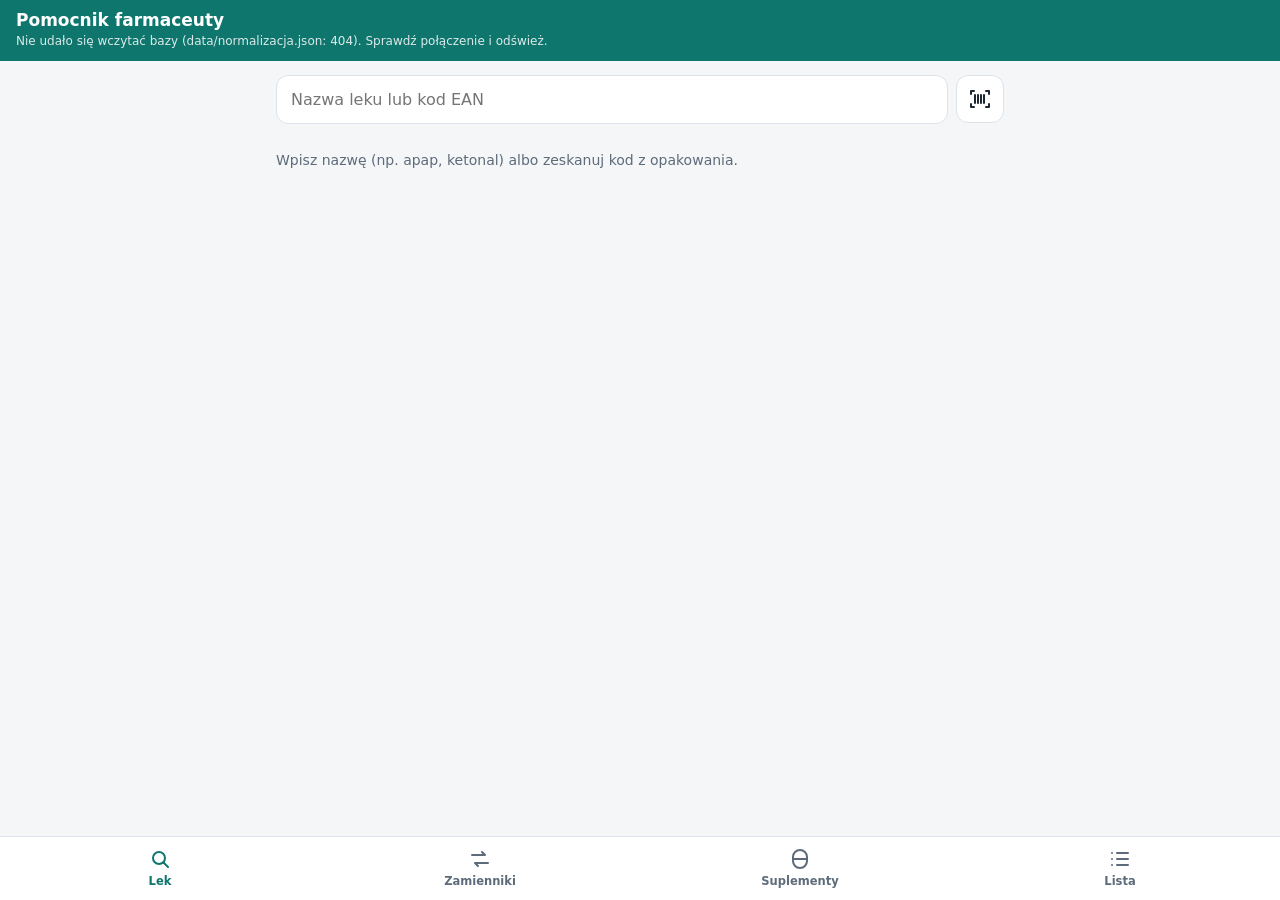
==== pwa/src/index.html @ 54d3b90e "Pomocnik farmaceuty: wersja na komputer i na telefon (PWA) Wyszukiwanie leków z Rejestru Produktów L" ====
<!doctype html>
<html lang="pl">
<head>
  <meta charset="utf-8">
  <meta name="viewport" content="width=device-width, initial-scale=1, viewport-fit=cover">
  <meta name="theme-color" content="#0f766e">
  <meta name="description" content="Wyszukiwarka leków, zamienników i interakcji – działa offline.">
  <meta name="apple-mobile-web-app-capable" content="yes">
  <meta name="apple-mobile-web-app-title" content="Farmaceuta">
  <title>Pomocnik farmaceuty</title>
  <link rel="manifest" href="manifest.webmanifest">
  <link rel="icon" href="icon-192.png">
  <link rel="apple-touch-icon" href="icon-192.png">
  <link rel="stylesheet" href="style.css">
</head>
<body>
  <header class="top">
    <div>
      <h1>Pomocnik farmaceuty</h1>
      <p class="status" id="status">Wczytywanie bazy leków…</p>
    </div>
  </header>
  <div class="banner hidden" id="update-banner">
    Dostępna nowa wersja bazy leków.
    <button type="button" class="btn btn-small btn-primary" id="update-btn">Odśwież</button>
  </div>

  <main id="main">
    <!-- Wyszukaj lek -->
    <section class="panel" id="panel-lek">
      <div class="search-row">
        <input id="product-q" type="search" inputmode="search" autocomplete="off"
               placeholder="Nazwa leku lub kod EAN" aria-label="Nazwa leku lub kod EAN">
        <button type="button" class="icon-btn" id="scan-btn" aria-label="Skanuj kod aparatem" title="Skanuj kod">
          <svg viewBox="0 0 24 24" aria-hidden="true"><path d="M3 7V4h3M18 4h3v3M21 17v3h-3M6 20H3v-3M7 8v8M10 8v8M13 8v8M16 8v8"/></svg>
        </button>
      </div>
      <ul class="results" id="product-results"></ul>
      <p class="empty" id="product-hint">Wpisz nazwę (np. apap, ketonal) albo zeskanuj kod z opakowania.</p>
    </section>

    <!-- Zamienniki -->
    <section class="panel hidden" id="panel-zamienniki">
      <div class="picker">
        <input id="substance-q" type="search" autocomplete="off" placeholder="Substancja czynna (np. amlodypina)"
               aria-label="Substancja czynna">
        <ul class="suggestions hidden" id="substance-suggestions"></ul>
      </div>
      <div class="chips" id="substance-chips"></div>
      <details class="filters hidden" id="eq-filters" open>
        <summary>Filtry</summary>
        <label>Moc odniesienia <select id="f-strength"></select></label>
        <label>Postać <select id="f-form"></select></label>
        <label>Droga podania <select id="f-route"></select></label>
        <label class="check"><input type="checkbox" id="f-combos"> pokaż też preparaty złożone</label>
      </details>
      <div id="eq-results"></div>
    </section>

    <!-- Suplementy -->
    <section class="panel hidden" id="panel-suplementy">
      <input id="supplement-q" type="search" autocomplete="off" placeholder="Składnik (np. magnez, D3, miłorząb)"
             aria-label="Składnik suplementu">
      <p class="hint">Wybierz składnik z etykiety suplementu. Witaminy i minerały zarejestrowane jako leki (np. Vigantol) znajdziesz w zakładce „Lek”.</p>
      <div id="supplement-results"></div>
    </section>

    <!-- Lista i interakcje -->
    <section class="panel hidden" id="panel-lista">
      <fieldset class="patient" id="patient-box">
        <legend>Pacjent</legend>
        <label>Wiek <select id="p-age" aria-label="Wiek pacjenta"></select></label>
        <div class="patient-flags">
          <label class="check"><input type="checkbox" id="p-pregnant"> ciąża</label>
          <label class="check"><input type="checkbox" id="p-breastfeeding"> karmienie piersią</label>
        </div>
      </fieldset>
      <h2>Lista do sprawdzenia</h2>
      <ul class="check-list" id="check-list"></ul>
      <div class="row">
        <button type="button" class="btn" id="add-alcohol">+ Alkohol</button>
        <button type="button" class="btn btn-link" id="clear-list">Wyczyść listę</button>
      </div>
      <div id="interaction-results"></div>
      <p class="hint">Lista jest zapisana tylko w tym telefonie. Nie wpisuj danych pacjenta.</p>
      <p class="disclaimer">Narzędzie pomocnicze o charakterze informacyjnym. Nie zastępuje ChPL ani oceny farmaceuty/lekarza.
        Tabela interakcji jest wersją startową i wymaga weryfikacji.</p>
    </section>
  </main>

  <!-- Karta leku (pełny ekran) -->
  <section class="sheet hidden" id="card-sheet" aria-modal="true" role="dialog">
    <header class="sheet-head">
      <button type="button" class="icon-btn" id="card-back" aria-label="Wróć">
        <svg viewBox="0 0 24 24" aria-hidden="true"><path d="M15 5l-7 7 7 7"/></svg>
      </button>
      <span>Karta leku</span>
    </header>
    <div class="sheet-body" id="card-body"></div>
  </section>

  <!-- Skaner -->
  <section class="scanner hidden" id="scanner" aria-modal="true" role="dialog">
    <video id="scanner-video" playsinline muted></video>
    <div class="scanner-frame"></div>
    <p class="scanner-text" id="scanner-text">Skieruj aparat na kod kreskowy opakowania</p>
    <button type="button" class="btn btn-primary scanner-close" id="scanner-close">Zamknij</button>
  </section>

  <nav class="bottom-nav" aria-label="Zakładki">
    <button type="button" class="nav active" data-tab="lek">
      <svg viewBox="0 0 24 24" aria-hidden="true"><circle cx="11" cy="11" r="6"/><path d="M20 20l-4.5-4.5"/></svg>Lek</button>
    <button type="button" class="nav" data-tab="zamienniki">
      <svg viewBox="0 0 24 24" aria-hidden="true"><path d="M4 8h13l-3-3M20 16H7l3 3"/></svg>Zamienniki</button>
    <button type="button" class="nav" data-tab="suplementy">
      <svg viewBox="0 0 24 24" aria-hidden="true"><rect x="5" y="3" width="14" height="18" rx="7"/><path d="M5 12h14"/></svg>Suplementy</button>
    <button type="button" class="nav" data-tab="lista">
      <svg viewBox="0 0 24 24" aria-hidden="true"><path d="M9 6h11M9 12h11M9 18h11M4 6h.01M4 12h.01M4 18h.01"/></svg>Lista<span class="badge-count" id="list-count"></span></button>
  </nav>

  <script src="engine.js"></script>
  <script src="app.js"></script>
</body>
</html>
---- pwa/src/style.css ----
:root {
  --bg: #f4f6f8;
  --surface: #ffffff;
  --surface-2: #eef2f5;
  --border: #dde3ea;
  --text: #1c2733;
  --muted: #5d6b7a;
  --accent: #0f766e;
  --accent-soft: #e0f2ef;
  --on-accent: #ffffff;
  --red: #b42318;
  --red-soft: #fdecea;
  --orange: #b54708;
  --orange-soft: #fff4e5;
  --yellow: #8a6d00;
  --yellow-soft: #fffbe0;
  --radius: 12px;
  --nav-h: 64px;
}
@media (prefers-color-scheme: dark) {
  :root {
    --bg: #11161c;
    --surface: #1a2129;
    --surface-2: #222b35;
    --border: #2f3a46;
    --text: #e6ebf0;
    --muted: #9aa8b6;
    --accent: #2dd4bf;
    --accent-soft: #123b37;
    --on-accent: #062a26;
    --red: #f97066;
    --red-soft: #3a1714;
    --orange: #fdb022;
    --orange-soft: #3a2a0e;
    --yellow: #f5d547;
    --yellow-soft: #34300f;
  }
}

* { box-sizing: border-box; -webkit-tap-highlight-color: transparent; }
html { -webkit-text-size-adjust: 100%; }
body {
  margin: 0; background: var(--bg); color: var(--text);
  font: 16px/1.45 system-ui, -apple-system, "Segoe UI", Roboto, sans-serif;
  padding-bottom: calc(var(--nav-h) + env(safe-area-inset-bottom));
}
h1, h2, h3 { margin: 0; line-height: 1.25; }
h2 { font-size: 18px; margin-bottom: 10px; }
a { color: var(--accent); }
.hidden { display: none !important; }

.top {
  position: sticky; top: 0; z-index: 20; padding: calc(10px + env(safe-area-inset-top)) 16px 10px;
  background: var(--accent); color: var(--on-accent);
}
.top h1 { font-size: 17px; }
.status { margin: 2px 0 0; font-size: 12px; opacity: .85; }
.banner {
  display: flex; align-items: center; justify-content: space-between; gap: 10px;
  padding: 10px 16px; background: var(--accent-soft); font-size: 14px;
}

main { padding: 14px 16px; max-width: 760px; margin: 0 auto; }

input[type="search"], select {
  width: 100%; font: inherit; font-size: 16px; color: var(--text); background: var(--surface);
  border: 1px solid var(--border); border-radius: var(--radius); padding: 12px 14px;
}
input:focus, select:focus { outline: 2px solid var(--accent); outline-offset: 1px; }
.search-row { display: flex; gap: 8px; }
.search-row input { flex: 1; min-width: 0; }

.icon-btn {
  flex: none; display: grid; place-items: center; width: 48px; height: 48px; border-radius: var(--radius);
  border: 1px solid var(--border); background: var(--surface); color: var(--text); cursor: pointer;
}
.icon-btn svg, .nav svg { width: 24px; height: 24px; fill: none; stroke: currentColor; stroke-width: 2; stroke-linecap: round; stroke-linejoin: round; }

.btn {
  font: inherit; font-weight: 600; border-radius: 10px; padding: 10px 16px; min-height: 44px; cursor: pointer;
  border: 1px solid var(--border); background: var(--surface); color: var(--text);
}
.btn:disabled { opacity: .55; }
.btn-primary { background: var(--accent); border-color: var(--accent); color: var(--on-accent); }
.btn-small { min-height: 36px; padding: 6px 12px; font-size: 14px; }
.btn-link { border: 0; background: none; color: var(--muted); text-decoration: underline; font-weight: 500; }
.row { display: flex; flex-wrap: wrap; gap: 8px; align-items: center; margin: 10px 0 16px; }

.results { list-style: none; margin: 12px 0 0; padding: 0; display: flex; flex-direction: column; gap: 8px; }
.result {
  display: flex; align-items: center; gap: 10px; padding: 12px; background: var(--surface);
  border: 1px solid var(--border); border-radius: var(--radius);
}
.result .main { flex: 1; min-width: 0; cursor: pointer; }
.result .name { font-weight: 600; }
.result .meta, .meta { font-size: 13px; color: var(--muted); }
.result .subs { font-size: 13px; color: var(--muted); overflow-wrap: anywhere; }
.add {
  flex: none; width: 44px; height: 44px; border-radius: 50%; border: 1px solid var(--accent);
  background: var(--accent-soft); color: var(--accent); font-size: 24px; line-height: 1; cursor: pointer;
}
.add.on { background: var(--accent); color: var(--on-accent); font-size: 18px; }
.empty, .hint { color: var(--muted); font-size: 14px; }
.hint { margin: 8px 0; }

.badge {
  display: inline-block; padding: 0 7px; border-radius: 999px; font-size: 11.5px; font-weight: 700; line-height: 18px;
  background: var(--orange-soft); color: var(--orange); margin-left: 4px; vertical-align: 1px;
}
.badge.otc { background: var(--accent-soft); color: var(--accent); }

/* zamienniki */
.picker { position: relative; }
.suggestions {
  position: absolute; z-index: 10; left: 0; right: 0; top: calc(100% + 4px); margin: 0; padding: 4px; list-style: none;
  background: var(--surface); border: 1px solid var(--border); border-radius: var(--radius);
  box-shadow: 0 8px 24px rgba(0, 0, 0, .18); max-height: 50vh; overflow-y: auto;
}
.suggestions li { display: flex; justify-content: space-between; gap: 8px; padding: 12px; border-radius: 8px; cursor: pointer; }
.suggestions li:active { background: var(--accent-soft); }
.chips { display: flex; flex-wrap: wrap; gap: 6px; margin: 10px 0; }
.chip {
  display: inline-flex; align-items: center; gap: 4px; padding: 4px 4px 4px 12px; border-radius: 999px;
  background: var(--accent-soft); color: var(--accent); font-weight: 600;
}
.chip button { border: 0; background: none; color: inherit; font-size: 20px; width: 32px; height: 32px; cursor: pointer; }
.filters {
  background: var(--surface); border: 1px solid var(--border); border-radius: var(--radius); padding: 10px 12px; margin-bottom: 8px;
}
.filters summary { font-weight: 600; cursor: pointer; padding: 4px 0; }
.filters label { display: block; font-size: 13px; color: var(--muted); margin-top: 10px; }
.filters label select { margin-top: 4px; }
.filters label.check { display: flex; align-items: center; gap: 8px; color: var(--text); font-size: 15px; }
.filters label.check input { width: 20px; height: 20px; }
.group-title { font-size: 15px; margin: 18px 0 0; display: flex; align-items: center; gap: 8px; }
.count { display: inline-block; min-width: 22px; padding: 0 7px; border-radius: 999px; font-size: 12px; background: var(--accent-soft); color: var(--accent); text-align: center; }
.dist { display: block; font-size: 12px; color: var(--muted); }

/* suplementy */
.supp-grid { display: grid; grid-template-columns: 1fr; gap: 8px; }
@media (min-width: 520px) { .supp-grid { grid-template-columns: 1fr 1fr; } }
.supp-grid .result.on-list { border-color: var(--accent); background: var(--accent-soft); }

/* pacjent */
.patient {
  margin: 0 0 16px; padding: 10px 12px 12px; border: 1px solid var(--border); border-radius: var(--radius);
  background: var(--surface);
}
.patient legend { font-weight: 700; padding: 0 6px; }
.patient label { display: block; font-size: 13px; color: var(--muted); }
.patient select { margin-top: 4px; }
.patient-flags { display: flex; flex-wrap: wrap; gap: 4px 18px; margin-top: 8px; }
.patient label.check { display: flex; align-items: center; gap: 8px; min-height: 40px; color: var(--text); font-size: 15px; }
.patient label.check input { width: 22px; height: 22px; }
.patient.active { border-color: var(--orange); background: var(--orange-soft); }

/* lista i interakcje */
.check-list { list-style: none; margin: 0; padding: 0; display: flex; flex-direction: column; gap: 6px; }
.check-list li {
  display: flex; justify-content: space-between; align-items: center; gap: 8px;
  padding: 10px 6px 10px 12px; background: var(--surface); border: 1px solid var(--border); border-radius: var(--radius);
}
.check-list li button { flex: none; width: 40px; height: 40px; border: 0; background: none; color: var(--muted); font-size: 22px; cursor: pointer; }
.check-list .meta { display: block; }
.summary-bar { display: flex; flex-wrap: wrap; gap: 6px; margin-bottom: 10px; }
.pill { padding: 4px 10px; border-radius: 999px; font-size: 13px; font-weight: 600; }
.pill.przeciwwskazane { background: var(--red-soft); color: var(--red); }
.pill.istotna { background: var(--orange-soft); color: var(--orange); }
.pill.niewielka { background: var(--yellow-soft); color: var(--yellow); }
.ix {
  border: 1px solid var(--border); border-left-width: 5px; border-radius: var(--radius);
  padding: 12px; margin-bottom: 10px; background: var(--surface);
}
.ix.przeciwwskazane { border-left-color: var(--red); }
.ix.istotna { border-left-color: var(--orange); }
.ix.niewielka { border-left-color: var(--yellow); }
.ix-level { font-size: 12px; font-weight: 700; text-transform: uppercase; letter-spacing: .03em; }
.przeciwwskazane .ix-level { color: var(--red); }
.istotna .ix-level { color: var(--orange); }
.niewielka .ix-level { color: var(--yellow); }
.ix-drugs { font-weight: 600; margin: 4px 0; }
.ix-drugs .s { font-weight: 400; color: var(--muted); }
.ix-title { font-size: 13px; color: var(--muted); }
.ix p { margin: 6px 0 0; font-size: 15px; }
.ix .advice { font-weight: 500; }
.ok-box { padding: 14px; border-radius: var(--radius); background: var(--accent-soft); }
.notice { padding: 10px 12px; border-radius: var(--radius); background: var(--surface-2); font-size: 14px; margin: 0 0 10px; }
.disclaimer { font-size: 12.5px; color: var(--orange); margin-top: 16px; }

/* karta leku */
.sheet {
  position: fixed; inset: 0; z-index: 40; background: var(--bg); display: flex; flex-direction: column;
}
.sheet-head {
  display: flex; align-items: center; gap: 8px; padding: calc(6px + env(safe-area-inset-top)) 8px 6px;
  background: var(--surface); border-bottom: 1px solid var(--border); font-weight: 600;
}
.sheet-head .icon-btn { border: 0; background: none; }
.sheet-body { flex: 1; overflow-y: auto; padding: 16px 16px calc(24px + env(safe-area-inset-bottom)); max-width: 760px; width: 100%; margin: 0 auto; }
.sheet-body h2 { font-size: 21px; margin: 0; }
.sheet-body h3 { font-size: 13px; text-transform: uppercase; letter-spacing: .04em; color: var(--muted); margin: 20px 0 8px; }
.sub { color: var(--muted); margin: 4px 0 0; }
.kv { display: grid; grid-template-columns: max-content 1fr; gap: 6px 12px; font-size: 14px; margin: 0; }
.kv dt { color: var(--muted); }
.kv dd { margin: 0; overflow-wrap: anywhere; }
.subst { display: flex; align-items: center; justify-content: space-between; gap: 8px; padding: 10px 0; border-bottom: 1px solid var(--border); }
.pkg { padding: 8px 0; border-bottom: 1px solid var(--border); font-size: 14px; }
.pkg .gtin { font-variant-numeric: tabular-nums; color: var(--muted); font-size: 13px; }
.card-actions { display: flex; flex-direction: column; gap: 8px; margin-top: 20px; }

/* skaner */
.scanner { position: fixed; inset: 0; z-index: 50; background: #000; }
.scanner video { width: 100%; height: 100%; object-fit: cover; }
.scanner-frame {
  position: absolute; left: 10%; right: 10%; top: 35%; height: 22%; border: 3px solid #2dd4bf; border-radius: 12px;
  box-shadow: 0 0 0 100vmax rgba(0, 0, 0, .45);
}
.scanner-text { position: absolute; left: 16px; right: 16px; top: calc(16px + env(safe-area-inset-top)); color: #fff; text-align: center; margin: 0; }
.scanner-close { position: absolute; left: 50%; transform: translateX(-50%); bottom: calc(24px + env(safe-area-inset-bottom)); min-width: 160px; }

/* dolny pasek */
.bottom-nav {
  position: fixed; left: 0; right: 0; bottom: 0; z-index: 30; display: grid; grid-template-columns: repeat(4, 1fr);
  height: calc(var(--nav-h) + env(safe-area-inset-bottom)); padding-bottom: env(safe-area-inset-bottom);
  background: var(--surface); border-top: 1px solid var(--border);
}
.nav {
  position: relative; display: flex; flex-direction: column; align-items: center; justify-content: center; gap: 2px;
  border: 0; background: none; color: var(--muted); font: inherit; font-size: 11.5px; font-weight: 600; cursor: pointer;
}
.nav.active { color: var(--accent); }
.badge-count {
  position: absolute; top: 6px; left: calc(50% + 6px); min-width: 18px; height: 18px; padding: 0 5px; border-radius: 9px;
  background: var(--red); color: #fff; font-size: 11px; line-height: 18px; text-align: center;
}
.badge-count:empty { display: none; }
.toast {
  position: fixed; left: 50%; transform: translateX(-50%); bottom: calc(var(--nav-h) + 16px + env(safe-area-inset-bottom));
  z-index: 60; background: var(--text); color: var(--bg); padding: 10px 16px; border-radius: 10px; font-size: 14px; max-width: 90vw;
}
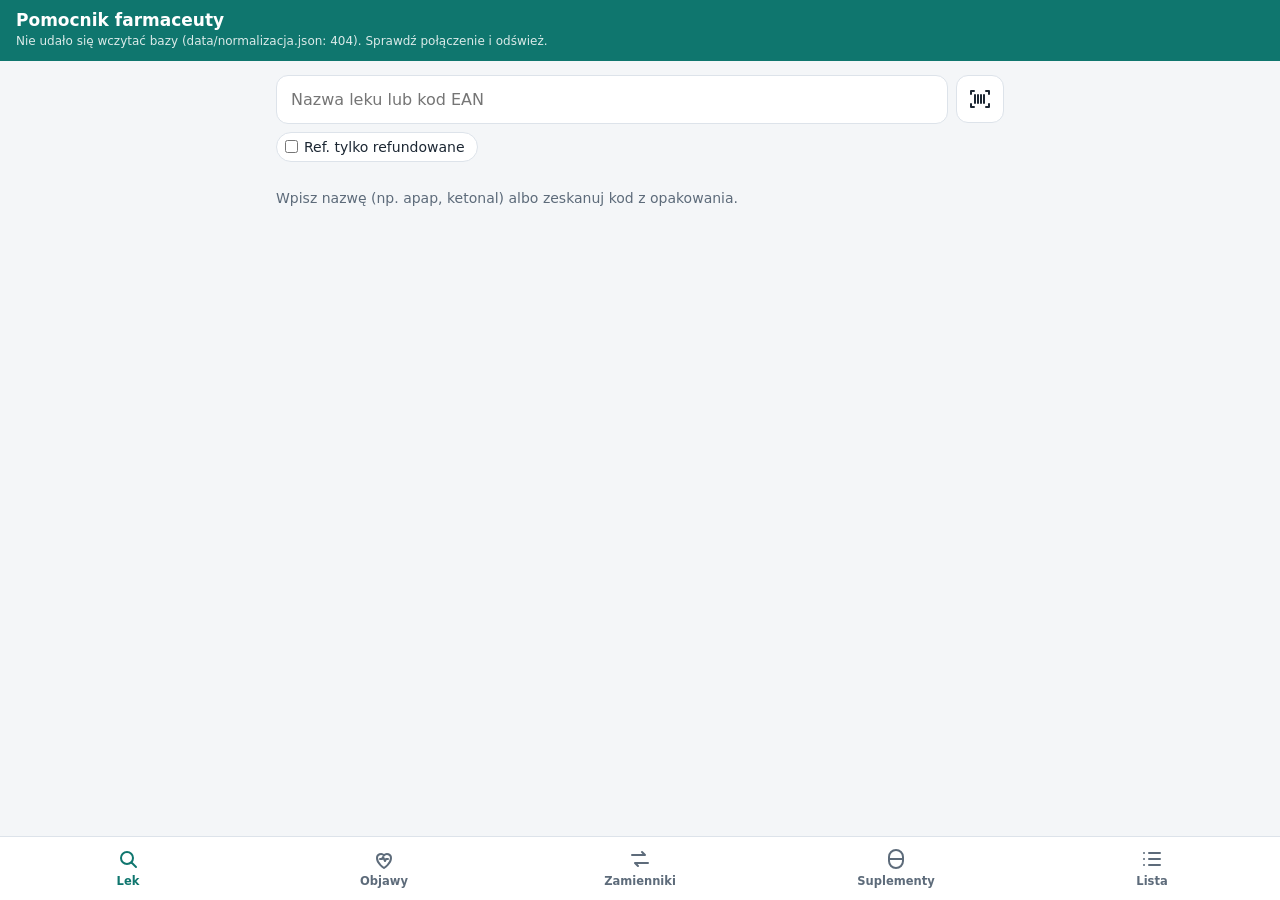
==== commit 295b191f: "Objawy, refundacja, ostrzeżenia przy wydaniu i seniorzy 65+ (wersja testowa) - Zakładka „Objawy”: do" ====
--- a/pwa/src/index.html
+++ b/pwa/src/index.html
@@ -35,8 +35,21 @@
           <svg viewBox="0 0 24 24" aria-hidden="true"><path d="M3 7V4h3M18 4h3v3M21 17v3h-3M6 20H3v-3M7 8v8M10 8v8M13 8v8M16 8v8"/></svg>
         </button>
       </div>
+      <label class="ref-toggle"><input type="checkbox" id="p-refunded"> Ref. tylko refundowane</label>
       <ul class="results" id="product-results"></ul>
       <p class="empty" id="product-hint">Wpisz nazwę (np. apap, ketonal) albo zeskanuj kod z opakowania.</p>
+    </section>
+
+    <!-- Objawy: dobór leku bez recepty -->
+    <section class="panel hidden" id="panel-objawy">
+      <div class="medical-warning" role="note">
+        <strong>To nie jest porada medyczna ani diagnoza.</strong> Podpowiedzi pomagają farmaceucie dobrać lek bez recepty
+        w rozmowie z pacjentem. Decyzję podejmuje farmaceuta; przy objawach alarmowych lub braku poprawy – lekarz.
+      </div>
+      <input id="symptom-q" type="search" autocomplete="off" placeholder="Objaw (np. ból głowy, kaszel, katar)"
+             aria-label="Objaw">
+      <div id="symptom-list"></div>
+      <div id="symptom-card"></div>
     </section>
 
     <!-- Zamienniki -->
@@ -47,6 +60,7 @@
         <ul class="suggestions hidden" id="substance-suggestions"></ul>
       </div>
       <div class="chips" id="substance-chips"></div>
+      <label class="ref-toggle"><input type="checkbox" id="f-refunded"> Ref. tylko refundowane</label>
       <details class="filters hidden" id="eq-filters" open>
         <summary>Filtry</summary>
         <label>Moc odniesienia <select id="f-strength"></select></label>
@@ -82,9 +96,10 @@
         <button type="button" class="btn btn-link" id="clear-list">Wyczyść listę</button>
       </div>
       <div id="interaction-results"></div>
-      <p class="hint">Lista jest zapisana tylko w tym telefonie. Nie wpisuj danych pacjenta.</p>
-      <p class="disclaimer">Narzędzie pomocnicze o charakterze informacyjnym. Nie zastępuje ChPL ani oceny farmaceuty/lekarza.
-        Tabela interakcji jest wersją startową i wymaga weryfikacji.</p>
+      <p class="hint">Lista jest zapisana tylko w tym telefonie. Nie wpisuj danych pacjenta. Lista i ustawienia pacjenta
+        są uwzględniane także w podpowiedziach przy objawach.</p>
+      <p class="disclaimer">Wersja testowa. Narzędzie pomocnicze o charakterze informacyjnym – nie jest poradą medyczną.
+        Nie zastępuje ChPL ani oceny farmaceuty/lekarza. Tabele interakcji, ostrzeżeń i objawów są wersją startową i wymagają weryfikacji.</p>
     </section>
   </main>
 
@@ -110,6 +125,8 @@
   <nav class="bottom-nav" aria-label="Zakładki">
     <button type="button" class="nav active" data-tab="lek">
       <svg viewBox="0 0 24 24" aria-hidden="true"><circle cx="11" cy="11" r="6"/><path d="M20 20l-4.5-4.5"/></svg>Lek</button>
+    <button type="button" class="nav" data-tab="objawy">
+      <svg viewBox="0 0 24 24" aria-hidden="true"><path d="M12 21s-7-4.4-7-10a4 4 0 0 1 7-2.6A4 4 0 0 1 19 11c0 5.6-7 10-7 10z"/><path d="M8 12h2l1-2 2 4 1-2h2"/></svg>Objawy</button>
     <button type="button" class="nav" data-tab="zamienniki">
       <svg viewBox="0 0 24 24" aria-hidden="true"><path d="M4 8h13l-3-3M20 16H7l3 3"/></svg>Zamienniki</button>
     <button type="button" class="nav" data-tab="suplementy">
--- a/pwa/src/style.css
+++ b/pwa/src/style.css
@@ -108,6 +108,48 @@
   background: var(--orange-soft); color: var(--orange); margin-left: 4px; vertical-align: 1px;
 }
 .badge.otc { background: var(--accent-soft); color: var(--accent); }
+.badge.ref { background: var(--accent-soft); color: var(--accent); }
+.badge.free { background: var(--yellow-soft); color: var(--yellow); }
+
+/* refundacja */
+.refund { padding: 10px 0; border-bottom: 1px solid var(--border); font-size: 14px; }
+.refund table { width: 100%; border-collapse: collapse; margin-top: 6px; font-size: 13px; }
+.refund th, .refund td { text-align: left; padding: 4px 6px 4px 0; border-bottom: 1px solid var(--border); vertical-align: top; }
+.refund th { color: var(--muted); font-weight: 600; }
+
+/* objawy */
+.medical-warning {
+  padding: 10px 12px; border-radius: var(--radius); margin-bottom: 12px; font-size: 13.5px;
+  background: var(--red-soft); border: 1px solid var(--red); border-left-width: 5px;
+}
+.symptom-chips { display: flex; flex-wrap: wrap; gap: 6px; margin-top: 8px; }
+.symptom-chip {
+  font: inherit; font-size: 14px; min-height: 40px; padding: 6px 12px; border-radius: 999px; cursor: pointer;
+  background: var(--surface); color: var(--text); border: 1px solid var(--border);
+}
+.symptom-chip:active { border-color: var(--accent); }
+.questions, .red-flags { padding: 10px 12px; border-radius: var(--radius); margin: 10px 0; font-size: 14px; }
+.questions { background: var(--surface); border: 1px solid var(--border); }
+.questions summary { font-weight: 600; cursor: pointer; }
+.questions ul, .red-flags ul, .tips { margin: 6px 0 0; padding-left: 20px; }
+.questions li, .red-flags li, .tips li { margin: 3px 0; }
+.red-flags { background: var(--red-soft); border: 1px solid var(--border); border-left: 5px solid var(--red); }
+.red-flags-title { font-weight: 700; color: var(--red); }
+.option {
+  background: var(--surface); border: 1px solid var(--border); border-left-width: 5px; border-radius: var(--radius);
+  padding: 12px; margin-top: 10px;
+}
+.option.ok { border-left-color: var(--accent); }
+.option.niewielka { border-left-color: var(--yellow); }
+.option.istotna { border-left-color: var(--orange); }
+.option.przeciwwskazane { border-left-color: var(--red); }
+.option h3 { font-size: 16px; }
+.option .pill { display: inline-block; margin-top: 6px; }
+.pill.ok { background: var(--accent-soft); color: var(--accent); }
+.option-note { margin: 6px 0; font-size: 14px; color: var(--muted); }
+.option-block { margin: 8px 0; }
+.option-block-title, .option-block > summary { font-size: 13px; font-weight: 700; color: var(--muted); margin-bottom: 6px; cursor: pointer; }
+.option details > summary { cursor: pointer; font-size: 14px; color: var(--accent); margin: 8px 0; }
 
 /* zamienniki */
 .picker { position: relative; }
@@ -220,7 +262,7 @@
 
 /* dolny pasek */
 .bottom-nav {
-  position: fixed; left: 0; right: 0; bottom: 0; z-index: 30; display: grid; grid-template-columns: repeat(4, 1fr);
+  position: fixed; left: 0; right: 0; bottom: 0; z-index: 30; display: grid; grid-template-columns: repeat(5, 1fr);
   height: calc(var(--nav-h) + env(safe-area-inset-bottom)); padding-bottom: env(safe-area-inset-bottom);
   background: var(--surface); border-top: 1px solid var(--border);
 }
@@ -234,6 +276,14 @@
   background: var(--red); color: #fff; font-size: 11px; line-height: 18px; text-align: center;
 }
 .badge-count:empty { display: none; }
+/* filtr: tylko refundowane */
+.ref-toggle {
+  display: inline-flex; align-items: center; gap: 6px; margin-top: 8px; padding: 4px 12px 4px 8px; cursor: pointer;
+  border-radius: 999px; border: 1px solid var(--border); background: var(--surface); font-size: 14px; user-select: none;
+}
+.ref-toggle input { margin: 0; accent-color: var(--accent); }
+.ref-toggle:has(input:checked) { background: var(--accent-soft); border-color: var(--accent); color: var(--accent); font-weight: 600; }
+
 .toast {
   position: fixed; left: 50%; transform: translateX(-50%); bottom: calc(var(--nav-h) + 16px + env(safe-area-inset-bottom));
   z-index: 60; background: var(--text); color: var(--bg); padding: 10px 16px; border-radius: 10px; font-size: 14px; max-width: 90vw;
